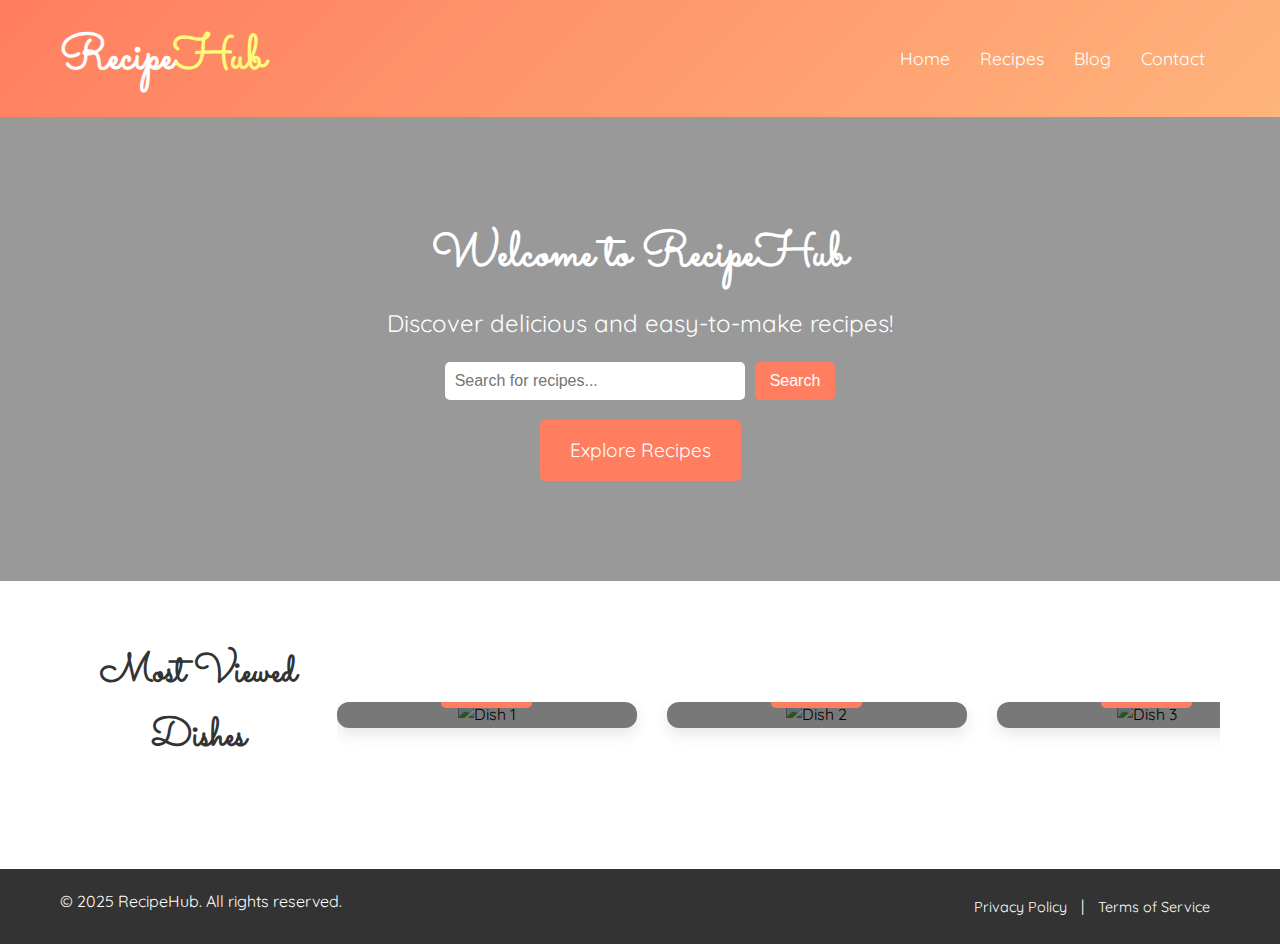
==== index.html @ f256a6a8 "Add files via upload" ====
<!DOCTYPE html>
<html lang="en">
<head>
    <meta charset="UTF-8">
    <meta name="viewport" content="width=device-width, initial-scale=1.0">
    <title>Recipe Website</title>
    <link href="https://fonts.googleapis.com/css2?family=Quicksand:wght@500&family=Sacramento&display=swap" rel="stylesheet">
    <link rel="stylesheet" href="/style.css">
</head>
<body>
    <!-- Header Section (Navigation Bar) -->
    <header class="site-header">
        <div class="container">
            <h1 class="logo">Recipe<span>Hub</span></h1>
            <nav class="nav-menu">
                <ul>
                    <li><a href="#">Home</a></li>
                    <li><a href="#">Recipes</a></li>
                    <li><a href="https://facts-everything.web.app">Blog</a></li>
                    <li><a href="#">Contact</a></li>
                </ul>
            </nav>
        </div>
    </header>

    <!-- Front Page Hero Section -->
    <section class="hero">
        <div class="hero-content">
            <h2>Welcome to RecipeHub</h2>
            <p>Discover delicious and easy-to-make recipes!</p>

            <!-- Search Bar -->
            <div class="search-bar">
                <input type="text" placeholder="Search for recipes...">
                <button type="submit">Search</button>
            </div>

            <!-- Call to Action Button -->
            <a href="#" class="cta-btn">Explore Recipes</a>
        </div>
    </section>
<!-- Most Viewed Dishes Section -->
<!-- Most Viewed Dishes Section -->
<section class="most-viewed-dishes">
    <div class="container">
        <h2>Most Viewed Dishes</h2>
        <div class="card-container">
            <div class="card">
                <img src="https://via.placeholder.com/300x200/FF7E5F/fff?text=Dish+1" alt="Dish 1">
                <div class="card-content">
                    <h3>Dish 1</h3>
                    <a href="#" class="recipe-btn">Recipe</a>
                </div>
            </div>
            <div class="card">
                <img src="https://via.placeholder.com/300x200/FF7E5F/fff?text=Dish+2" alt="Dish 2">
                <div class="card-content">
                    <h3>Dish 2</h3>
                    <a href="#" class="recipe-btn">Recipe</a>
                </div>
            </div>
            <div class="card">
                <img src="https://via.placeholder.com/300x200/FF7E5F/fff?text=Dish+3" alt="Dish 3">
                <div class="card-content">
                    <h3>Dish 3</h3>
                    <a href="#" class="recipe-btn">Recipe</a>
                </div>
            </div>
            <!-- Add more cards as needed -->
        </div>
    </div>
</section>



    <!-- Footer (Optional) -->
<footer class="site-footer">
    <div class="container">
        <p>&copy; 2025 RecipeHub. All rights reserved.</p>
        <div class="footer-links">
            <a href="#">Privacy Policy</a> | 
            <a href="#">Terms of Service</a>
        </div>
    </div>
</footer>

</body>
</html>

<style>

</style>
---- style.css ----
* {
    margin: 0;
    padding: 0;
    box-sizing: border-box;
}

body {
    font-family: 'Quicksand', sans-serif;
    line-height: 1.6;
}

.site-header {
    background: linear-gradient(135deg, #ff7e5f, #feb47b);
    color: #fff;
    padding: 20px 0;
    text-align: center;
}

.container {
    max-width: 1200px;
    margin: 0 auto;
    display: flex;
    justify-content: space-between;
    align-items: center;
    padding: 0 20px;
}

.logo {
    font-family: 'Sacramento', cursive;
    font-size: 3rem;
}

.logo span {
    color: #fffb7a;
}

.nav-menu ul {
    list-style: none;
    display: flex;
}

.nav-menu ul li {
    margin: 0 15px;
}

.nav-menu ul li a {
    text-decoration: none;
    color: #fff;
    font-size: 1.1rem;
    transition: color 0.3s ease;
}

.nav-menu ul li a:hover {
    color: #fffb7a;
}

/* Hero Section */
.hero {
    background: url('https://www.littleindiami.com/wp-content/uploads/2024/07/Add-a-little-bit-of-body-text-17.jpg') no-repeat center center/cover;
    color: white;
    text-align: center;
    padding: 100px 0;
    position: relative;
}

.hero::after {
    content: '';
    position: absolute;
    top: 0;
    left: 0;
    width: 100%;
    height: 100%;
    background: rgba(0, 0, 0, 0.4); /* Dark overlay */
}

.hero-content {
    position: relative;
    z-index: 2;
}

.hero h2 {
    font-size: 3rem;
    margin-bottom: 10px;
    font-family: 'Sacramento', cursive;
}



.hero p {
    font-size: 1.5rem;
    margin-bottom: 20px;
}

.search-bar {
    display: flex;
    justify-content: center;
    margin-bottom: 20px;
}

.search-bar input {
    padding: 10px;
    width: 300px;
    border: none;
    border-radius: 5px;
    font-size: 1rem;
}

.search-bar button {
    padding: 10px 15px;
    background-color: #ff7e5f;
    border: none;
    border-radius: 5px;
    color: white;
    font-size: 1rem;
    cursor: pointer;
    margin-left: 10px;
}

.search-bar button:hover {
    background-color: #feb47b;
}

.cta-btn {
    display: inline-block;
    padding: 15px 30px;
    background-color: #ff7e5f;
    color: white;
    font-size: 1.2rem;
    text-decoration: none;
    border-radius: 5px;
    transition: background-color 0.3s ease;
}

.cta-btn:hover {
    background-color: #feb47b;
}

footer {
    text-align: center;
    padding: 20px;
    background-color: #333;
    color: #fff;
}
/* Footer Styles */
.site-footer {
    background-color: #333;  /* Dark background color */
    color: #fff;  /* Light text for contrast */
    padding: 20px 0;
    text-align: center;
}

.site-footer p {
    font-size: 1rem;
    margin-bottom: 10px;
}

.footer-links a {
    color: #fff;
    text-decoration: none;
    font-size: 0.9rem;
    margin: 0 10px;
    transition: color 0.3s ease;
}

.footer-links a:hover {
    color: #feb47b; /* Matches the hover color of your header */
}
/* Most Viewed Dishes Section */
.most-viewed-dishes {
    background: #fff; /* Clean background for contrast */
    padding: 60px 0;
    text-align: center;
}

.most-viewed-dishes h2 {
    font-size: 2.5rem;
    margin-bottom: 40px;
    font-family: 'Sacramento', cursive;
    color: #333;
}

/* Container for horizontal scroll */
.card-container {
    display: flex;
    gap: 30px;
    justify-content: start;
    overflow-x: auto;
    padding-bottom: 20px;
    scroll-snap-type: x mandatory;
}

/* Hide scrollbar but still allow scrolling */
.card-container::-webkit-scrollbar {
    display: none;
}

.card-container {
    -ms-overflow-style: none; /* For Internet Explorer */
    scrollbar-width: none; /* For Firefox */
}

/* Card Styling */
.card {
    position: relative;
    width: 300px; /* Fixed width for each card */
    background-color: #f0f0f0; /* Light, neutral background */
    border-radius: 12px;
    box-shadow: 0 6px 16px rgba(0, 0, 0, 0.1);
    overflow: hidden;
    transition: transform 0.3s ease, box-shadow 0.3s ease;
    flex-shrink: 0; /* Prevent cards from shrinking */
    scroll-snap-align: start;
}

.card:hover {
    transform: translateY(-8px); /* Subtle lift effect on hover */
    box-shadow: 0 12px 24px rgba(0, 0, 0, 0.15); /* Slight increase in shadow on hover */
}

.card img {
    width: 100%;
    height: 200px;
    object-fit: cover;
    transition: transform 0.3s ease;
}

.card img:hover {
    transform: scale(1.05); /* Slight zoom effect on image hover */
}

.card-content {
    padding: 20px;
    position: absolute;
    bottom: 0;
    left: 0;
    width: 100%;
    background: rgba(0, 0, 0, 0.5); /* Dark overlay for readability */
    color: white;
    text-align: center;
    border-top-left-radius: 12px; /* Rounded top corners */
    border-top-right-radius: 12px;
}

.card h3 {
    font-size: 1.6rem;
    margin: 0;
    font-weight: bold;
    color: white;
}

.recipe-btn {
    display: inline-block;
    margin-top: 10px;
    padding: 12px 20px;
    background-color: #ff7e5f; /* Button color */
    color: white;
    text-decoration: none;
    font-weight: bold;
    border-radius: 5px;
    transition: background-color 0.3s ease, color 0.3s ease;
}

.recipe-btn:hover {
    background-color: #feb47b; /* Hover effect on button */
    color: #333;
}
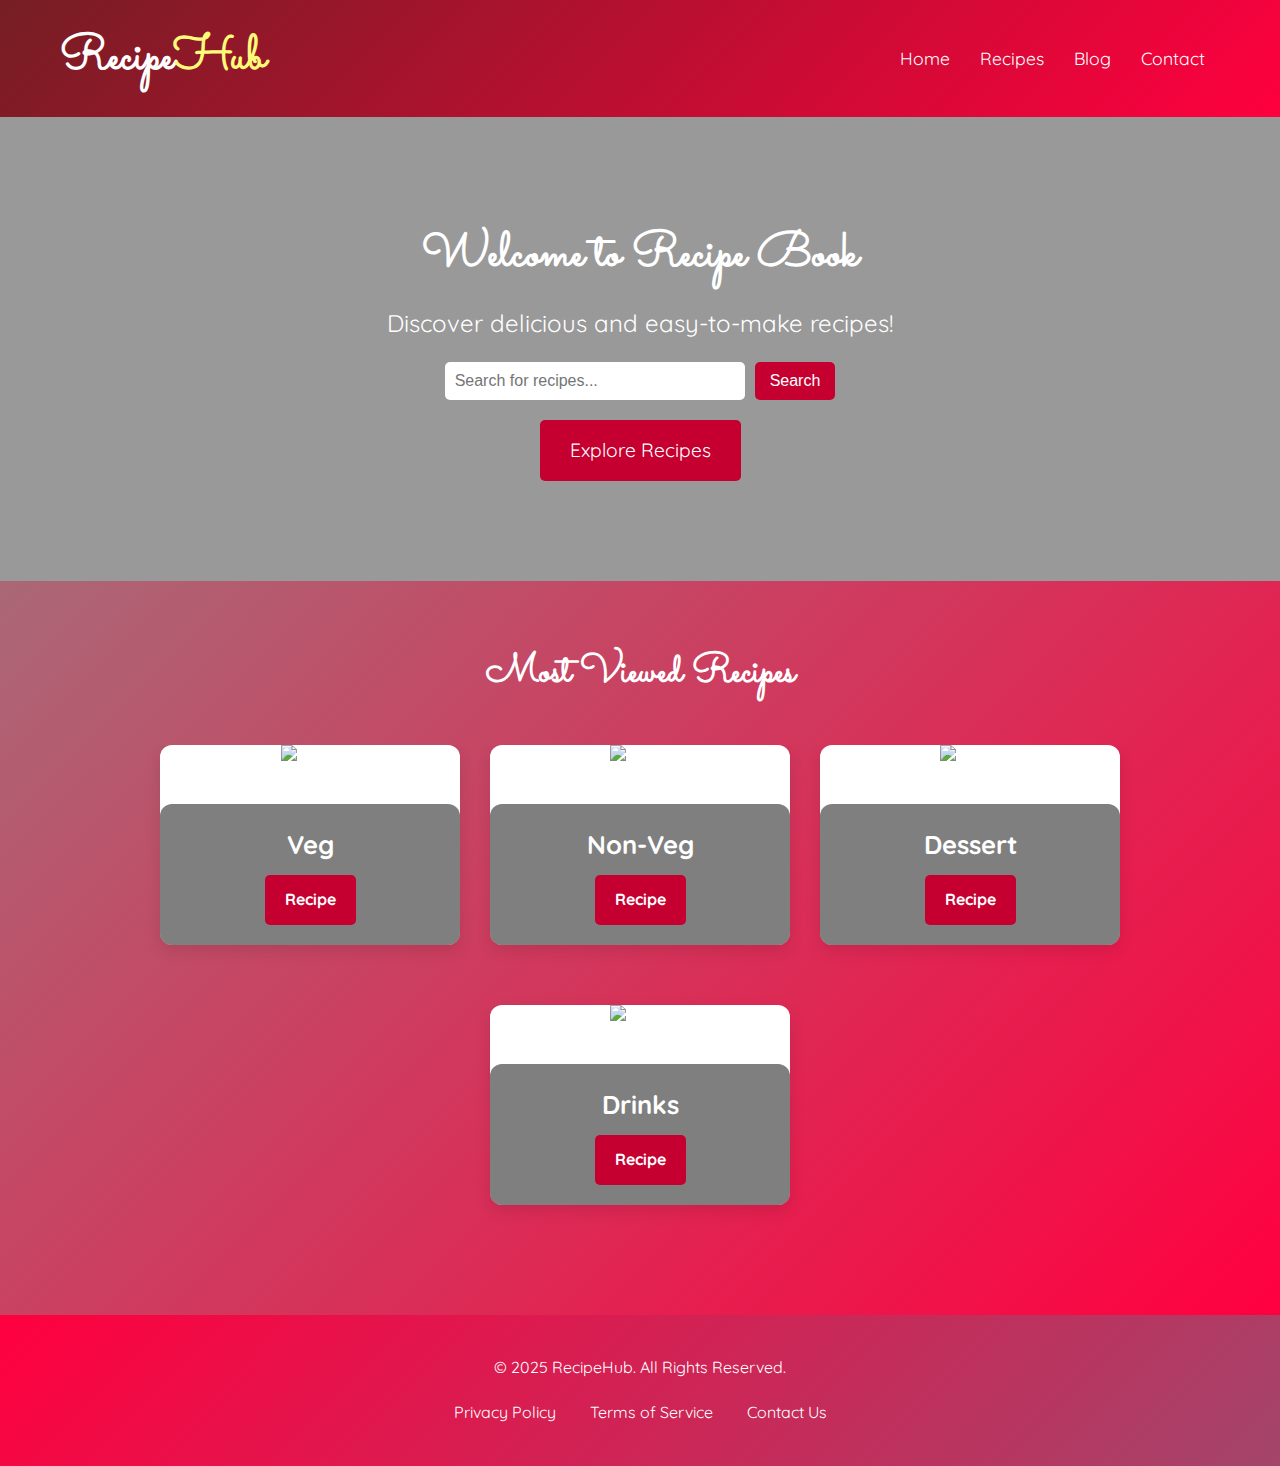
==== commit 622b4a2e: "Add files via upload" ====
--- a/index.html
+++ b/index.html
@@ -15,7 +15,7 @@
             <nav class="nav-menu">
                 <ul>
                     <li><a href="#">Home</a></li>
-                    <li><a href="#">Recipes</a></li>
+                    <li><a href="/search.html">Recipes</a></li>
                     <li><a href="https://facts-everything.web.app">Blog</a></li>
                     <li><a href="#">Contact</a></li>
                 </ul>
@@ -26,7 +26,7 @@
     <!-- Front Page Hero Section -->
     <section class="hero">
         <div class="hero-content">
-            <h2>Welcome to RecipeHub</h2>
+            <h2>Welcome to Recipe Book</h2>
             <p>Discover delicious and easy-to-make recipes!</p>
 
             <!-- Search Bar -->
@@ -36,57 +36,63 @@
             </div>
 
             <!-- Call to Action Button -->
-            <a href="#" class="cta-btn">Explore Recipes</a>
+            <a href="/search.html" class="cta-btn">Explore Recipes</a>
         </div>
     </section>
-<!-- Most Viewed Dishes Section -->
-<!-- Most Viewed Dishes Section -->
-<section class="most-viewed-dishes">
-    <div class="container">
-        <h2>Most Viewed Dishes</h2>
-        <div class="card-container">
-            <div class="card">
-                <img src="https://via.placeholder.com/300x200/FF7E5F/fff?text=Dish+1" alt="Dish 1">
-                <div class="card-content">
-                    <h3>Dish 1</h3>
-                    <a href="#" class="recipe-btn">Recipe</a>
-                </div>
+<!-- Most Viewed Recipes Section -->
+<section class="most-viewed-recipes">
+    <h2>Most Viewed Recipes</h2>
+    <div class="card-container">
+        <!-- Dish Card 1 -->
+        <div class="card">
+            <img src="https://fettysfoodblog.com/wp-content/uploads/2021/06/Quick-And-Easy-Spaghetti-With-Blistered-Cherry-Tomato-Sauce3.jpg" alt="Dish 1">
+            <div class="card-content">
+                <h3>Veg</h3>
+                <a href="#" class="recipe-btn">Recipe</a>
             </div>
-            <div class="card">
-                <img src="https://via.placeholder.com/300x200/FF7E5F/fff?text=Dish+2" alt="Dish 2">
-                <div class="card-content">
-                    <h3>Dish 2</h3>
-                    <a href="#" class="recipe-btn">Recipe</a>
-                </div>
+        </div>
+
+        <!-- Dish Card 2 -->
+        <div class="card">
+            <img src="https://saihomefood.in/cdn/shop/products/n7.jpg?v=1572348312" alt="Dish 2">
+            <div class="card-content">
+                <h3>Non-Veg</h3>
+                <a href="#" class="recipe-btn">Recipe</a>
             </div>
-            <div class="card">
-                <img src="https://via.placeholder.com/300x200/FF7E5F/fff?text=Dish+3" alt="Dish 3">
-                <div class="card-content">
-                    <h3>Dish 3</h3>
-                    <a href="#" class="recipe-btn">Recipe</a>
-                </div>
+        </div>
+
+        <!-- Dish Card 3 -->
+        <div class="card">
+            <img src="https://i.redd.it/qzs97r0cymkb1.jpg" alt="Dish 3">
+            <div class="card-content">
+                <h3>Dessert</h3>
+                <a href="#" class="recipe-btn">Recipe</a>
             </div>
-            <!-- Add more cards as needed -->
         </div>
+
+        <!-- Dish Card 4 -->
+        <div class="card">
+            <img src="https://images.slurrp.com/webstories/wp-content/uploads/2022/09/WhatsApp-Image-2022-09-20-at-9.27.07-PM.jpeg" alt="Dish 3">
+            <div class="card-content">
+                <h3>Drinks</h3>
+                <a href="#" class="recipe-btn">Recipe</a>
+            </div>
+        </div>
+
+      
     </div>
 </section>
-
-
-
-    <!-- Footer (Optional) -->
+<!-- Footer Section -->
 <footer class="site-footer">
-    <div class="container">
-        <p>&copy; 2025 RecipeHub. All rights reserved.</p>
+    <div class="footer-container">
+        <p>&copy; 2025 RecipeHub. All Rights Reserved.</p>
         <div class="footer-links">
-            <a href="#">Privacy Policy</a> | 
+            <a href="#">Privacy Policy</a>
             <a href="#">Terms of Service</a>
+            <a href="#">Contact Us</a>
         </div>
     </div>
 </footer>
-
 </body>
 </html>
-
-<style>
-
 </style>
--- a/style.css
+++ b/style.css
@@ -10,7 +10,7 @@
 }
 
 .site-header {
-    background: linear-gradient(135deg, #ff7e5f, #feb47b);
+    background: linear-gradient(135deg, #751E23, #ff003f);
     color: #fff;
     padding: 20px 0;
     text-align: center;
@@ -107,7 +107,7 @@
 
 .search-bar button {
     padding: 10px 15px;
-    background-color: #ff7e5f;
+    background-color: #c50031;
     border: none;
     border-radius: 5px;
     color: white;
@@ -117,13 +117,13 @@
 }
 
 .search-bar button:hover {
-    background-color: #feb47b;
+    background-color: #ff003f;
 }
 
 .cta-btn {
     display: inline-block;
     padding: 15px 30px;
-    background-color: #ff7e5f;
+    background-color: #c50031;
     color: white;
     font-size: 1.2rem;
     text-decoration: none;
@@ -132,7 +132,8 @@
 }
 
 .cta-btn:hover {
-    background-color: #feb47b;
+    background-color: #ff003f;
+}
 }
 
 footer {
@@ -141,31 +142,7 @@
     background-color: #333;
     color: #fff;
 }
-/* Footer Styles */
-.site-footer {
-    background-color: #333;  /* Dark background color */
-    color: #fff;  /* Light text for contrast */
-    padding: 20px 0;
-    text-align: center;
-}
-
-.site-footer p {
-    font-size: 1rem;
-    margin-bottom: 10px;
-}
-
-.footer-links a {
-    color: #fff;
-    text-decoration: none;
-    font-size: 0.9rem;
-    margin: 0 10px;
-    transition: color 0.3s ease;
-}
-
-.footer-links a:hover {
-    color: #feb47b; /* Matches the hover color of your header */
-}
-/* Most Viewed Dishes Section */
+/* Footer Styles *//* Most Viewed Dishes Section */
 .most-viewed-dishes {
     background: #fff; /* Clean background for contrast */
     padding: 60px 0;
@@ -252,7 +229,7 @@
     display: inline-block;
     margin-top: 10px;
     padding: 12px 20px;
-    background-color: #ff7e5f; /* Button color */
+    background: #491516; /* Button color */
     color: white;
     text-decoration: none;
     font-weight: bold;
@@ -261,6 +238,300 @@
 }
 
 .recipe-btn:hover {
-    background-color: #feb47b; /* Hover effect on button */
+    background-color: #ff003f; /* Hover effect on button */
     color: #333;
 }
+
+.site-footer {
+    background-color: #333;  /* Dark background color */
+    color: #fff;  /* Light text for contrast */
+    padding: 20px 0;
+    text-align: center;
+}
+
+.site-footer p {
+    font-size: 1rem;
+    margin-bottom: 10px;
+}
+
+.footer-links a {
+    color: #fff;
+    text-decoration: none;
+    font-size: 0.9rem;
+    margin: 0 10px;
+    transition: color 0.3s ease;
+}
+
+.footer-links a:hover {
+    color: #ff003f; /* Matches the hover color of your header */
+}
+/* Most Viewed Recipes Section */
+.most-viewed-recipes {
+    background: linear-gradient(135deg, #aa6876, #ff003f); /* Gradient background */
+    padding: 60px 0;
+    color: white;
+    text-align: center;
+}
+
+.most-viewed-recipes h2 {
+    font-size: 2.5rem;
+    margin-bottom: 40px;
+    font-family: 'Sacramento', cursive;
+    color: #fff;
+}
+
+/* Container for the cards */
+.card-container {
+    display: flex;
+    gap: 30px;
+    justify-content: center;
+    flex-wrap: wrap;
+    padding-bottom: 20px;
+    scroll-snap-type: x mandatory;
+}
+
+/* Hide scrollbar but still allow scrolling */
+.card-container::-webkit-scrollbar {
+    display: none;
+}
+
+.card-container {
+    -ms-overflow-style: none; /* For Internet Explorer */
+    scrollbar-width: none; /* For Firefox */
+}
+
+/* Card Styling */
+.card {
+    position: relative;
+    width: 300px; /* Fixed width for each card */
+    height:200px;
+    background-color: #fff; /* Light background color */
+    border-radius: 12px;
+    box-shadow: 0 6px 16px rgba(0, 0, 0, 0.1);
+    overflow: hidden;
+    transition: transform 0.3s ease, box-shadow 0.3s ease;
+    flex-shrink: 0; /* Prevent cards from shrinking */
+    scroll-snap-align: start;
+    margin-bottom: 30px;
+}
+
+.card:hover {
+    transform: translateY(-8px); /* Subtle lift effect on hover */
+    box-shadow: 0 12px 24px rgba(0, 0, 0, 0.15); /* Slight increase in shadow on hover */
+}
+
+.card img {
+    width: 100%;
+    height: 200px;
+    object-fit: cover;
+    transition: transform 0.3s ease;
+}
+
+.card img:hover {
+    transform: scale(1.05); /* Slight zoom effect on image hover */
+}
+
+.card-content {
+    padding: 20px;
+    position: absolute;
+    bottom: 0;
+    left: 0;
+    width: 100%;
+    background: rgba(0, 0, 0, 0.5); /* Dark overlay for readability */
+    color: white;
+    text-align: center;
+    border-top-left-radius: 12px; /* Rounded top corners */
+    border-top-right-radius: 12px;
+}
+
+.card h3 {
+    font-size: 1.6rem;
+    margin: 0;
+    font-weight: bold;
+    color: white;
+}
+
+.card p {
+    font-size: 1rem;
+    margin: 10px 0;
+    color: #fff;
+}
+
+.recipe-btn {
+    display: inline-block;
+    margin-top: 10px;
+    padding: 12px 20px;
+    background-color: #c50031; /* Button color */
+    color: white;
+    text-decoration: none;
+    font-weight: bold;
+    border-radius: 5px;
+    transition: background-color 0.3s ease, color 0.3s ease;
+}
+
+.recipe-btn:hover {
+    background-color: #ff003f; /* Hover effect on button */
+    color: #333;
+}
+
+
+
+
+
+
+
+
+
+/* General Styles */
+* {
+    margin: 0;
+    padding: 0;
+    box-sizing: border-box;
+}
+
+body {
+    font-family: 'Quicksand', sans-serif;
+    line-height: 1.6;
+}
+
+/* Header Styles */
+.site-header {
+    background: linear-gradient(135deg, #751E23, #ff003f);
+    color: #fff;
+    padding: 20px 0;
+    text-align: center;
+}
+
+.container {
+    max-width: 1200px;
+    margin: 0 auto;
+    display: flex;
+    justify-content: space-between;
+    align-items: center;
+    padding: 0 20px;
+}
+
+.logo {
+    font-family: 'Sacramento', cursive;
+    font-size: 3rem;
+}
+
+.logo span {
+    color: #fffb7a;
+}
+
+.nav-menu ul {
+    list-style: none;
+    display: flex;
+}
+
+.nav-menu ul li {
+    margin: 0 15px;
+}
+
+.nav-menu ul li a {
+    text-decoration: none;
+    color: #fff;
+    font-size: 1.1rem;
+    transition: color 0.3s ease;
+}
+
+.nav-menu ul li a:hover {
+    color: #fffb7a;
+}
+
+/* Search Page Section */
+.search-page {
+    background: linear-gradient(135deg, #FF6A00, #FF3E6D);  /* Gradient background */
+    color: white;
+    padding: 80px 0;
+    text-align: center;
+}
+
+.search-container {
+    max-width: 600px;
+    margin: 0 auto;
+}
+
+.search-container h2 {
+    font-size: 2.5rem;
+    margin-bottom: 30px;
+    font-family: 'Sacramento', cursive;
+    color: white;
+}
+
+.search-form input {
+    width: 80%;
+    padding: 12px;
+    border-radius: 5px;
+    border: none;
+    font-size: 1.1rem;
+    margin-right: 10px;
+}
+
+.search-form button {
+    padding: 12px 20px;
+    background-color: #ff003f;
+    color: white;
+    font-size: 1.1rem;
+    border: none;
+    border-radius: 5px;
+    cursor: pointer;
+    transition: background-color 0.3s ease;
+}
+
+.search-form button:hover {
+    background-color: #ff6a00;
+}
+
+/* Footer Styles */
+.site-footer {
+    background: linear-gradient(135deg, #ff003f, #a3456a);  /* Footer gradient to match search page */
+    color: white;
+    padding: 40px 0;
+    text-align: center;
+}
+
+.site-footer p {
+    font-size: 1rem;
+    margin-bottom: 20px;
+}
+
+.footer-links {
+    margin-top: 10px;
+}
+
+.footer-links a {
+    color: white;
+    text-decoration: none;
+    font-size: 1rem;
+    margin: 0 15px;
+    transition: color 0.3s ease;
+}
+
+.footer-links a:hover {
+    color: #fffb7a;
+}
+
+/* Mobile Responsiveness */
+@media (max-width: 768px) {
+    .search-form {
+        display: block;
+        margin-top: 20px;
+    }
+
+    .search-form input {
+        width: 100%;
+        margin-bottom: 10px;
+    }
+
+    .footer-links {
+        display: block;
+        margin-top: 10px;
+    }
+
+    .footer-links a {
+        margin: 10px 0;
+        display: block;
+    }
+}
